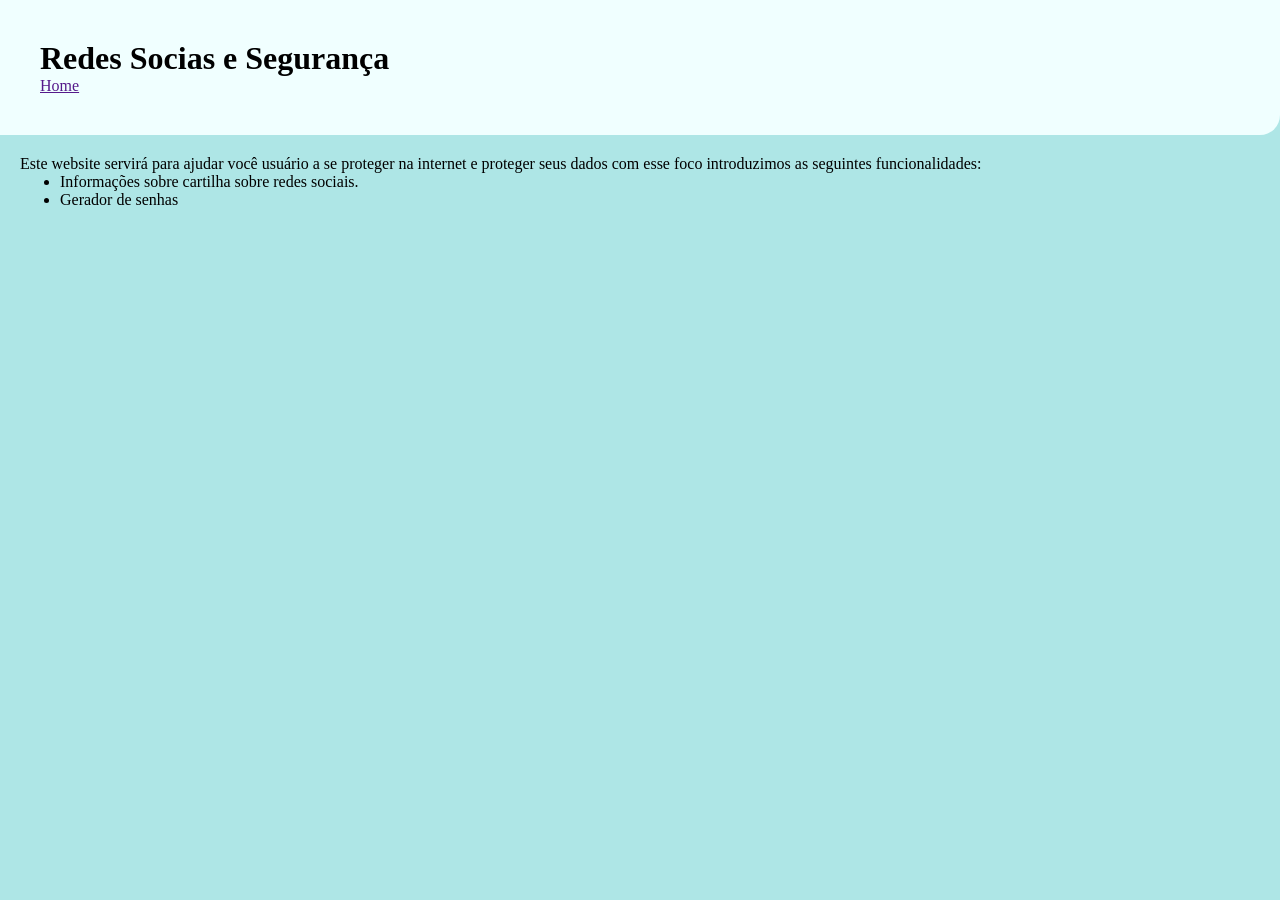
==== cyber/index.html @ e7fffb5c "Update files Update project" ====
<!DOCTYPE html>
<html lang="en">
<head>
    <meta charset="UTF-8">
    <meta name="viewport" content="width=device-width, initial-scale=1.0">
    <title>Document</title>
    <link rel="stylesheet" href="./css/style.css">
</head>
<body>
    <header class="header">
        <h1>Redes Socias e Segurança</h1>
        <div id="state"> 
        </div>
    </header>

    <main class="main">
        <p>
            Este website servirá para ajudar você usuário a 
            se proteger na internet e proteger seus dados 
            com esse foco introduzimos as seguintes funcionalidades:
        </p>
        <div class="info">
            <ul>
                <li>Informações sobre cartilha sobre redes sociais.</li>
                <li>Gerador de senhas</li>
            </ul>
        </div>
    </main>
    <script src="./js/script.js"></script>
</body>
</html>
---- cyber/css/style.css ----
* {
    box-sizing: border-box;
    margin: 0;
    padding: 0;
}

body {
    background-color: rgb(174, 230, 230);
}

.header {
    background-color: azure;
    padding: 40px;
    border-bottom-right-radius: 20px;
}

.main {
    padding: 20px;
}

.info {
    padding-left: 40px;
}
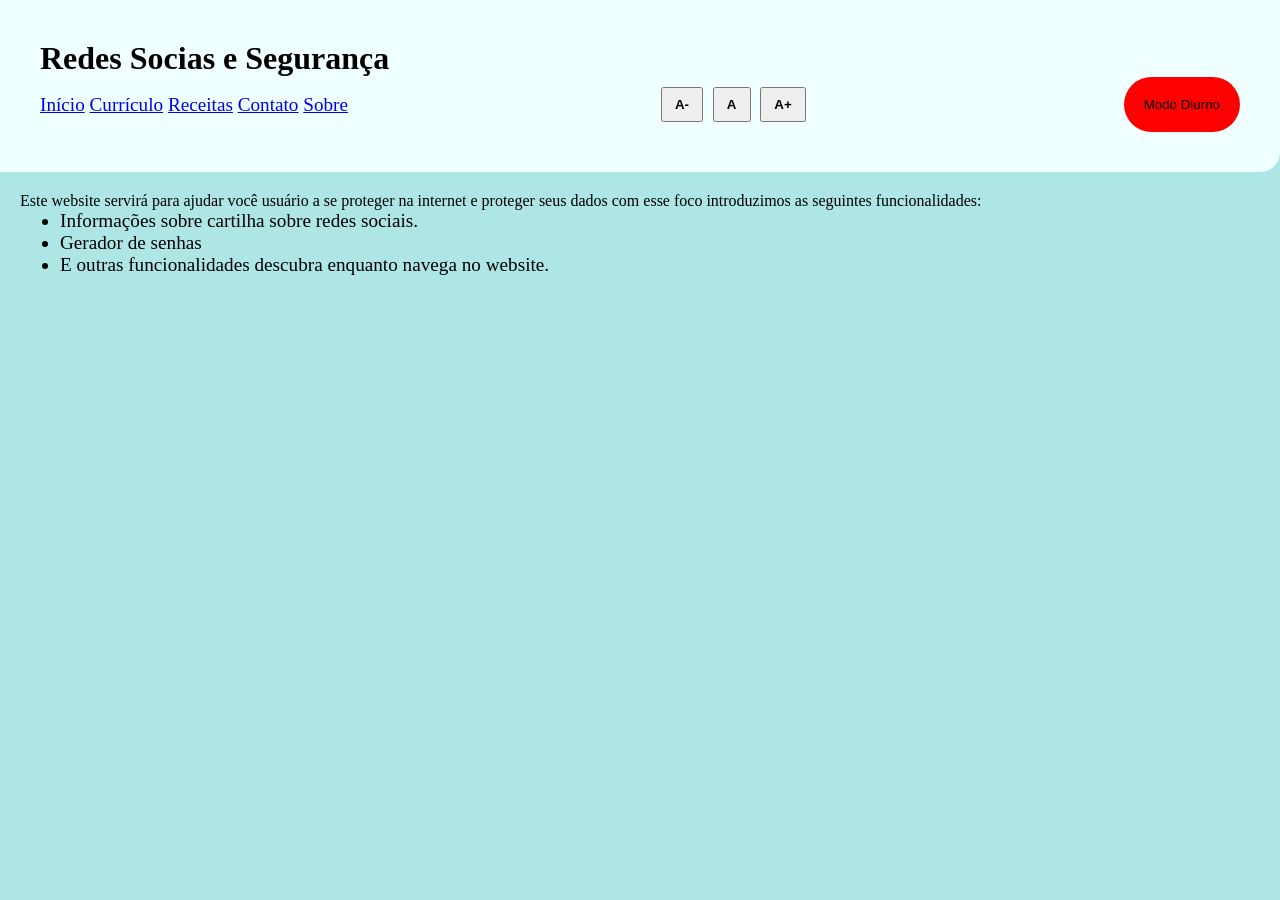
==== commit d790a686: "Edit files" ====
--- a/cyber/index.html
+++ b/cyber/index.html
@@ -8,8 +8,10 @@
 </head>
 <body>
     <header class="header">
-        <h1>Redes Socias e Segurança</h1>
-        <div id="state"> 
+        <div>
+            <h1>Redes Socias e Segurança</h1>
+            <div id="state"> 
+            </div>
         </div>
     </header>
 
@@ -23,6 +25,7 @@
             <ul>
                 <li>Informações sobre cartilha sobre redes sociais.</li>
                 <li>Gerador de senhas</li>
+                <li>E outras funcionalidades descubra enquanto navega no website.</li>
             </ul>
         </div>
     </main>
--- a/cyber/css/style.css
+++ b/cyber/css/style.css
@@ -6,12 +6,42 @@
 
 body {
     background-color: rgb(174, 230, 230);
+    font-size: larger;
 }
 
 .header {
     background-color: azure;
     padding: 40px;
     border-bottom-right-radius: 20px;
+}
+
+.controles-acessibilidade button {
+  padding: 8px 12px;
+  margin-right: 5px;
+  cursor: pointer;
+  font-weight: bold;
+}
+
+.flex {
+    display: flex;
+    justify-content: space-between;
+    align-items: center;
+}
+
+.buttons {
+    background-color: red;
+    padding: 20px;
+    border-radius: 50px;
+    border: none;
+    cursor: pointer;
+}
+
+h1 {
+    font-size: 2rem;
+}
+
+p {
+    font-size: 1rem;
 }
 
 .main {
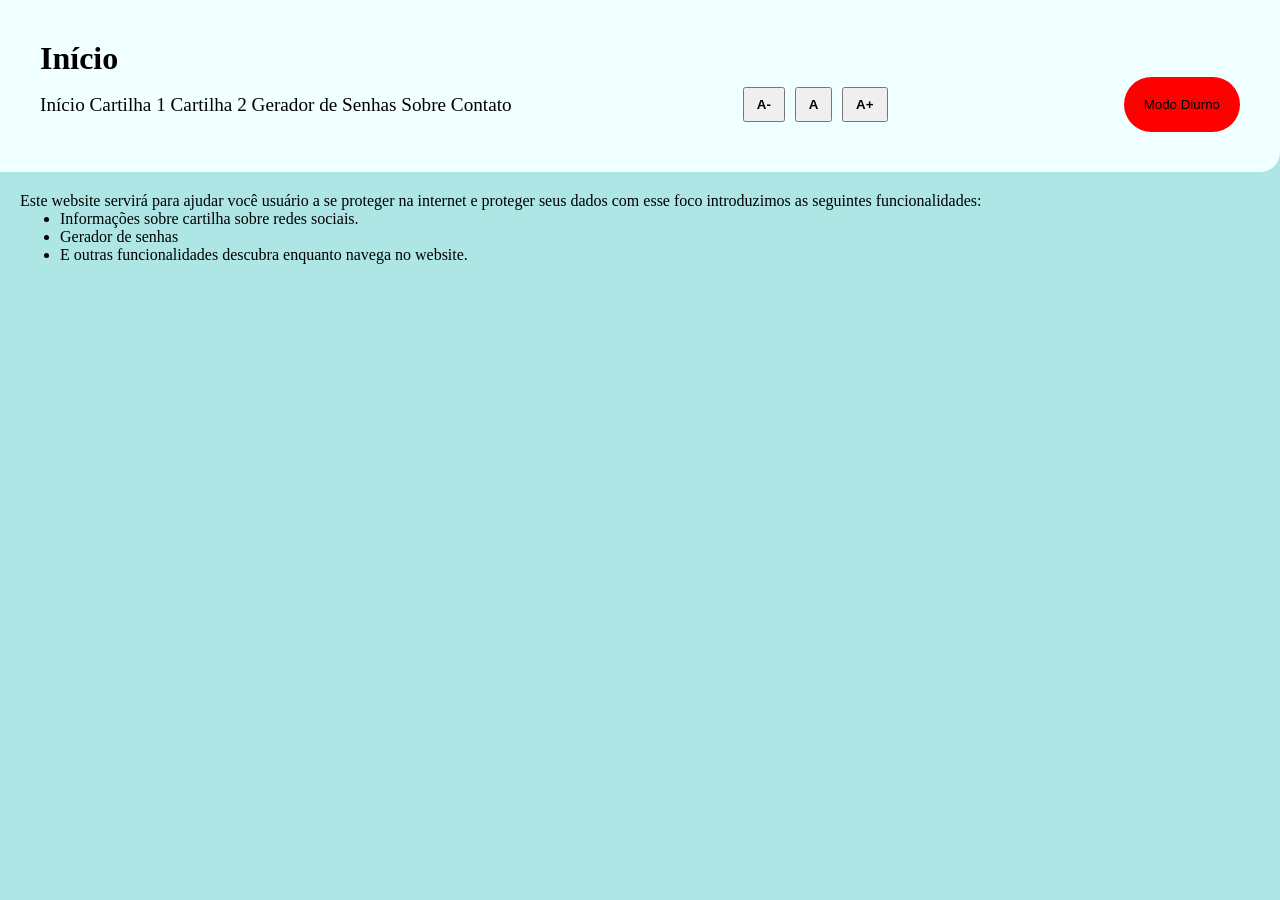
==== commit ee510b8f: "Add and Edit files" ====
--- a/cyber/index.html
+++ b/cyber/index.html
@@ -9,7 +9,7 @@
 <body>
     <header class="header">
         <div>
-            <h1>Redes Socias e Segurança</h1>
+            <h1>Início</h1>
             <div id="state"> 
             </div>
         </div>
--- a/cyber/css/style.css
+++ b/cyber/css/style.css
@@ -4,13 +4,32 @@
     padding: 0;
 }
 
+:root {
+  --cor-fundo-header: azure;
+  --cor-fundo: rgb(174, 230, 230);
+  --cor-texto: #000;
+  --cor-nav: darkslategrey;
+  --cor-button: cadetblue;
+  --cor-button-hover: darkorange;
+}
+
+/* Cores para o Tema Escuro */
+[data-theme="light"] {
+  --cor-fundo-header: rgb(159, 161, 161);
+  --cor-fundo: rgb(0, 0, 0);
+  --cor-texto: #fff;
+  --cor-nav: darkslategrey;
+  --cor-button: cadetblue;
+  --cor-button-hover: darkorange;
+}
+
 body {
-    background-color: rgb(174, 230, 230);
+    background-color: var(--cor-fundo);
     font-size: larger;
 }
 
 .header {
-    background-color: azure;
+    background-color: var(--cor-fundo-header);
     padding: 40px;
     border-bottom-right-radius: 20px;
 }
@@ -38,10 +57,21 @@
 
 h1 {
     font-size: 2rem;
+    color: var(--cor-texto);
 }
 
-p {
+p, li, label {
     font-size: 1rem;
+    color: var(--cor-texto);
+}
+
+a {
+    text-decoration: none;
+    color: var(--cor-texto);
+}
+
+a:hover {
+    color:rgb(174, 230, 230);
 }
 
 .main {
@@ -50,4 +80,27 @@
 
 .info {
     padding-left: 40px;
+}
+
+label {
+    padding: 10px;
+}
+
+#message {
+    padding: 20px;
+    border-radius: 20px;
+    border-style: dashed;
+    resize: none;
+}
+
+input {
+    padding: 20px;
+    border-radius: 20px;
+    border-style: dashed;
+}
+
+.fotoBlog {
+    width: 400px;
+    height: 400px;
+    border-radius: 40px;
 }
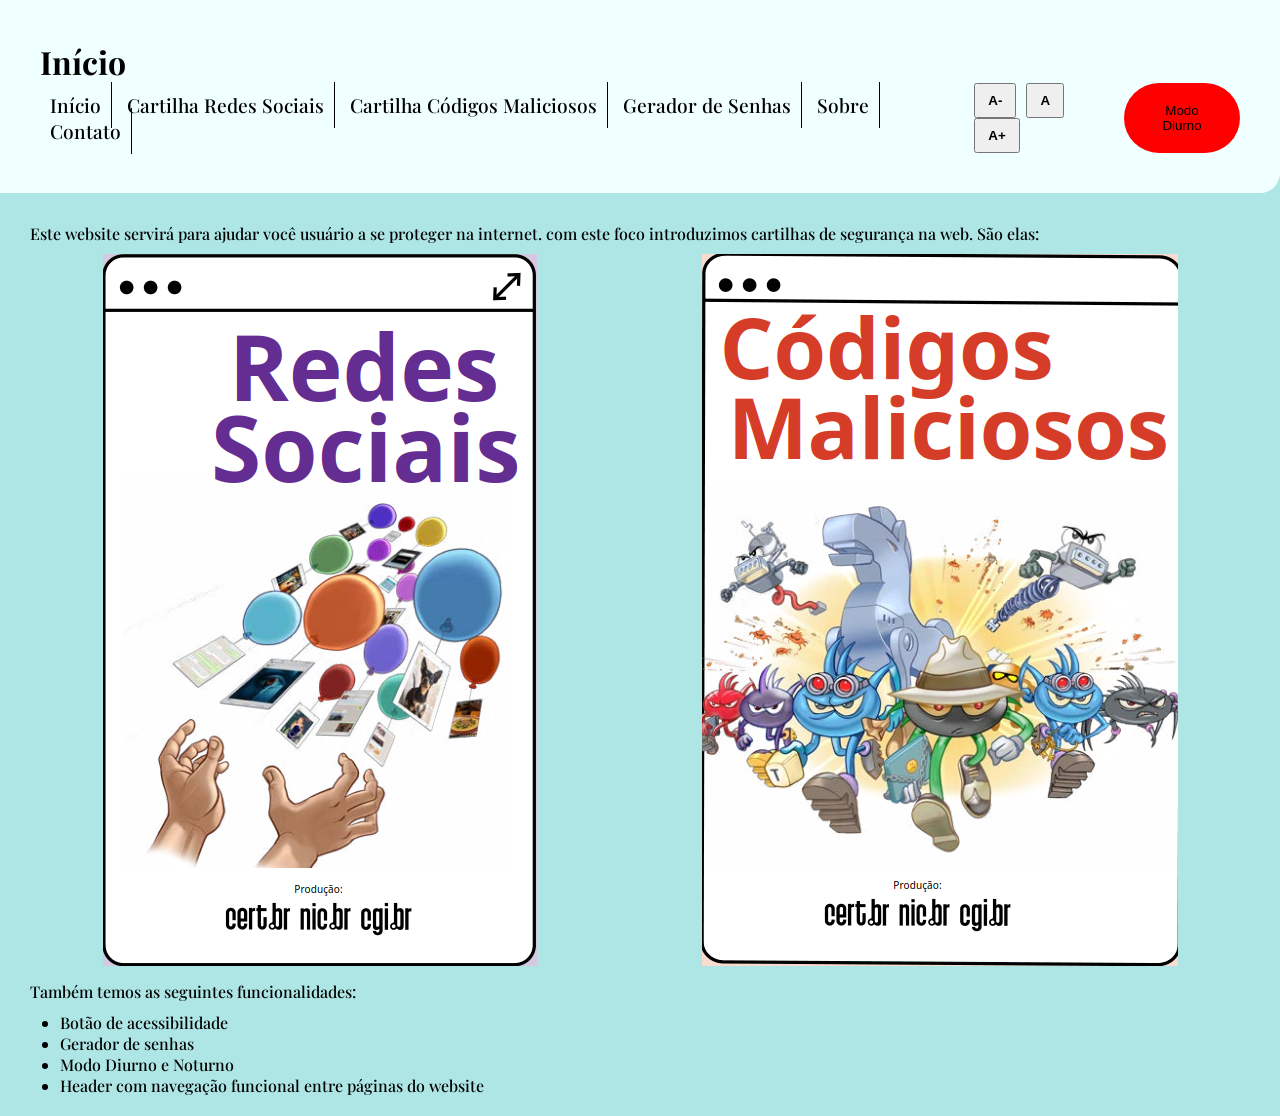
==== commit 5a97c18d: "Upload and edit files" ====
--- a/cyber/index.html
+++ b/cyber/index.html
@@ -5,6 +5,9 @@
     <meta name="viewport" content="width=device-width, initial-scale=1.0">
     <title>Document</title>
     <link rel="stylesheet" href="./css/style.css">
+    <link rel="preconnect" href="https://fonts.googleapis.com">
+    <link rel="preconnect" href="https://fonts.gstatic.com" crossorigin>
+    <link href="https://fonts.googleapis.com/css2?family=Playfair+Display:ital,wght@0,400..900;1,400..900&family=Roboto+Condensed:ital,wght@0,100..900;1,100..900&display=swap" rel="stylesheet">
 </head>
 <body>
     <header class="header">
@@ -17,15 +20,26 @@
 
     <main class="main">
         <p>
-            Este website servirá para ajudar você usuário a 
-            se proteger na internet e proteger seus dados 
-            com esse foco introduzimos as seguintes funcionalidades:
+            Este website servirá para ajudar você usuário a se proteger na internet.
+            com este foco introduzimos cartilhas de segurança na web. São elas:
+        </p>
+        <div class="flex_images">
+            <div>
+                <img src="./assets/cartilha_redes_sociais.png" alt="página cartilha de redes sociais">
+            </div>
+            <div>
+                <img src="./assets/cartilha_codigos_maliciosos.png" alt="página cartilha de redes sociais">
+            </div>
+        </div>
+        <p>
+            Também temos as seguintes funcionalidades:
         </p>
         <div class="info">
             <ul>
-                <li>Informações sobre cartilha sobre redes sociais.</li>
+                <li>Botão de acessibilidade</li>
                 <li>Gerador de senhas</li>
-                <li>E outras funcionalidades descubra enquanto navega no website.</li>
+                <li>Modo Diurno e Noturno</li>
+                <li>Header com navegação funcional entre páginas do website</li>
             </ul>
         </div>
     </main>
--- a/cyber/css/style.css
+++ b/cyber/css/style.css
@@ -13,7 +13,6 @@
   --cor-button-hover: darkorange;
 }
 
-/* Cores para o Tema Escuro */
 [data-theme="light"] {
   --cor-fundo-header: rgb(159, 161, 161);
   --cor-fundo: rgb(0, 0, 0);
@@ -26,6 +25,10 @@
 body {
     background-color: var(--cor-fundo);
     font-size: larger;
+    font-family: "Playfair Display", serif;
+    font-optical-sizing: auto;
+    font-weight: 500;
+    font-style: normal;
 }
 
 .header {
@@ -47,6 +50,12 @@
     align-items: center;
 }
 
+.flex_images {
+    display: flex;
+    justify-content: space-around;
+    align-items: center;
+}
+
 .buttons {
     background-color: red;
     padding: 20px;
@@ -55,7 +64,7 @@
     cursor: pointer;
 }
 
-h1 {
+h1, h2 {
     font-size: 2rem;
     color: var(--cor-texto);
 }
@@ -65,9 +74,15 @@
     color: var(--cor-texto);
 }
 
+p {
+    padding: 10px;
+}
+
 a {
     text-decoration: none;
     color: var(--cor-texto);
+    padding: 10px;
+    border-right: 1px solid #000;
 }
 
 a:hover {
